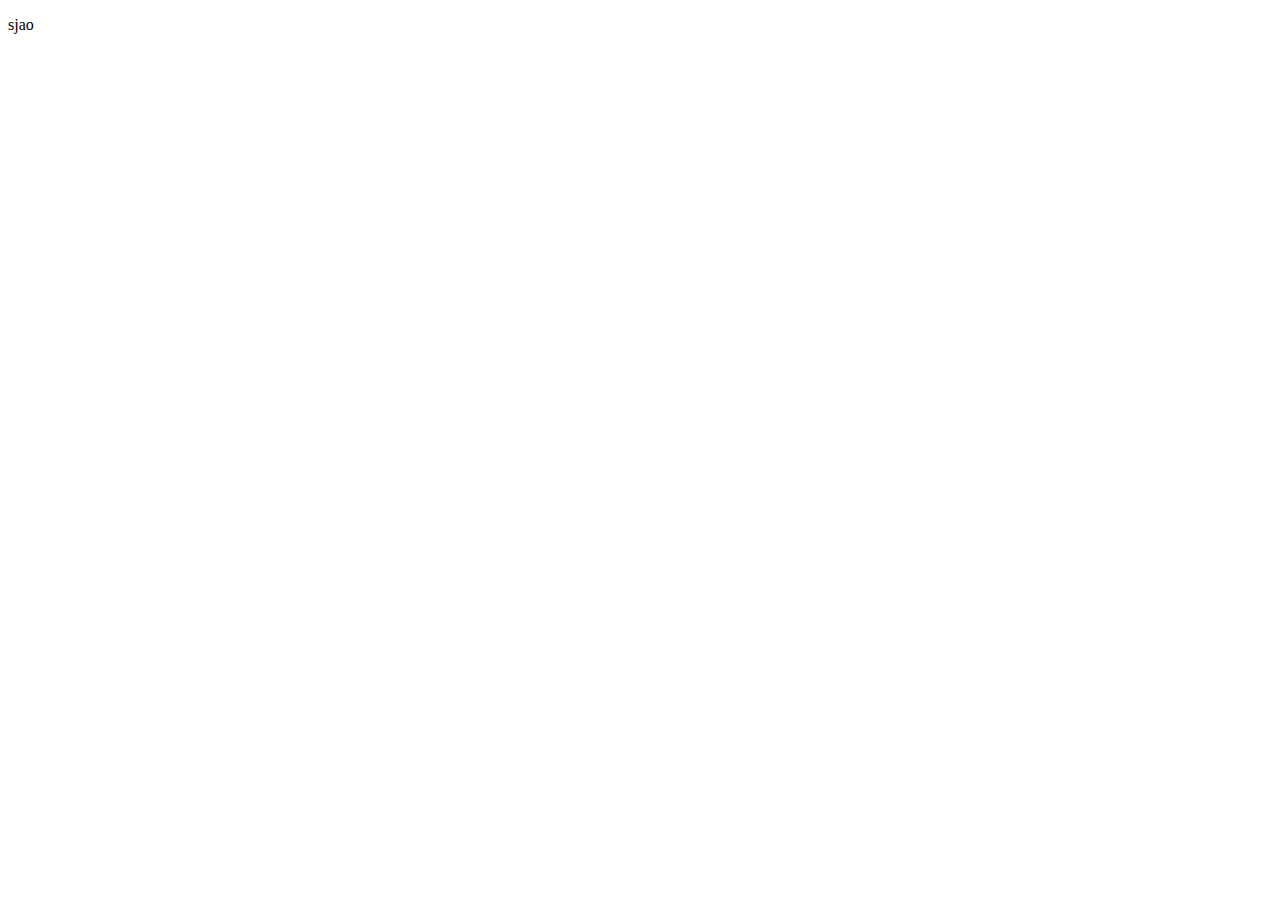
==== index.html @ 0016ed1e "probe" ====
<!DOCTYPE html>
<html lang="en">
<head>
    <meta charset="UTF-8">
    <meta http-equiv="X-UA-Compatible" content="IE=edge">
    <meta name="viewport" content="width=device-width, initial-scale=1.0">
    <title>Code Review 01</title>
</head>
<body>
    <div><p>sjao</p></div>
</body>
</html>
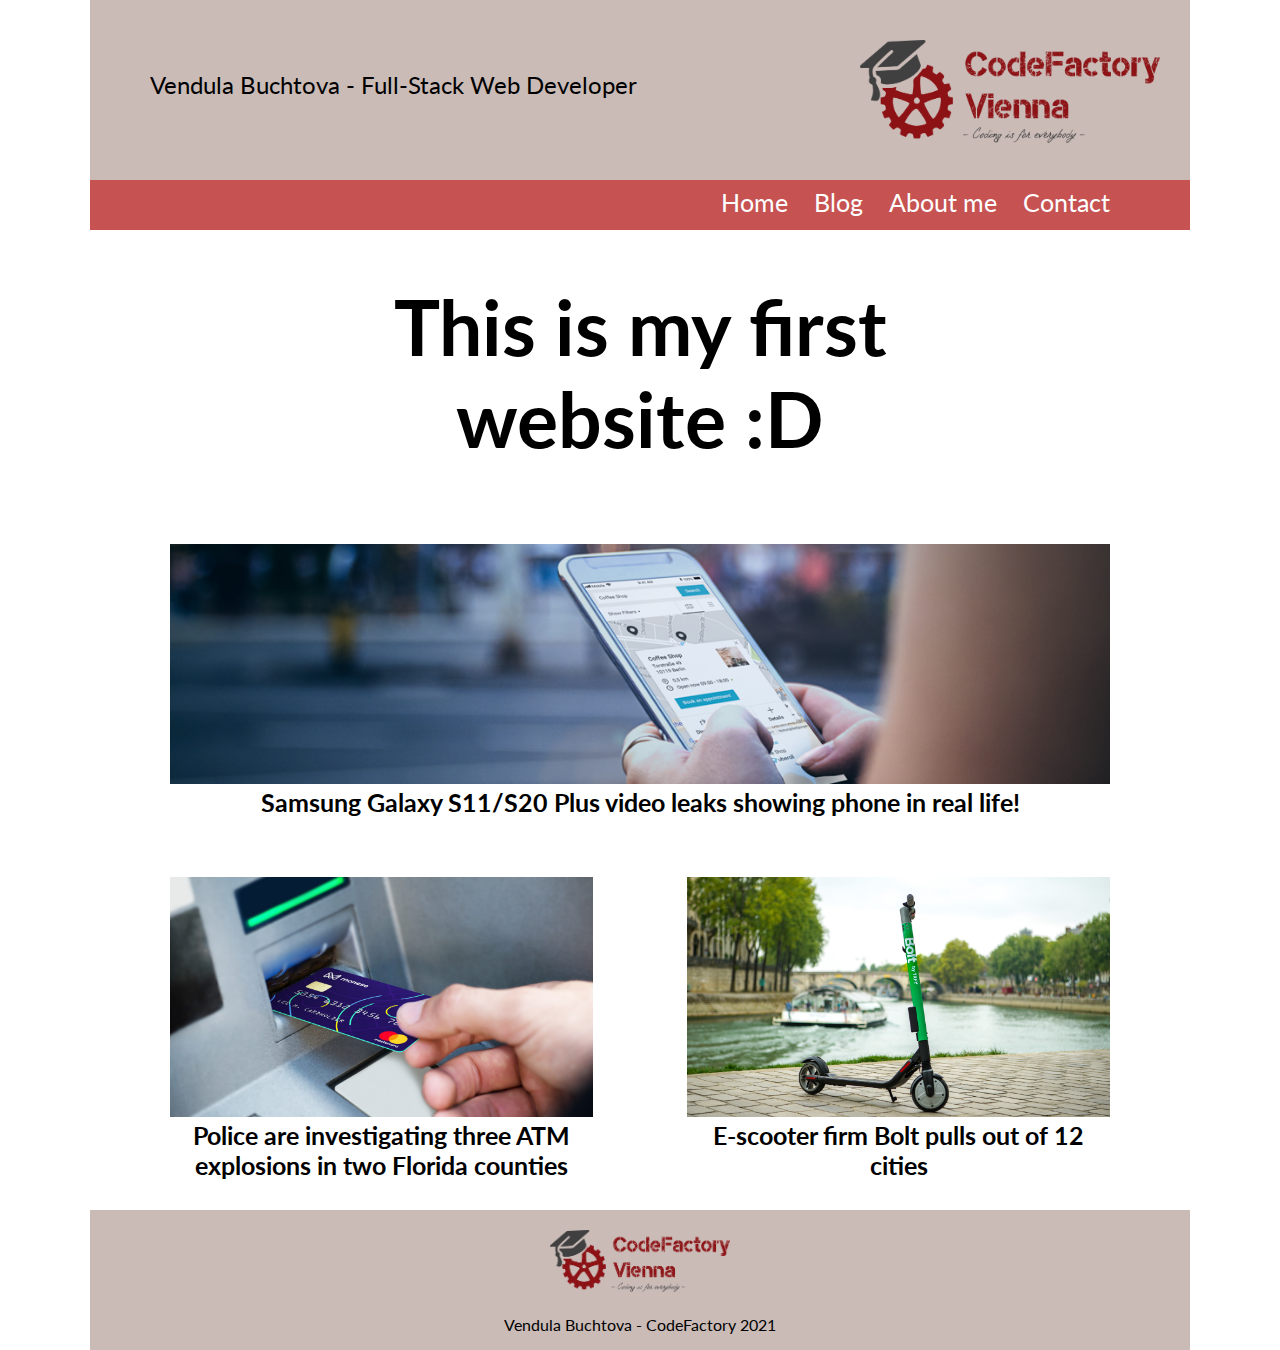
==== commit f1573ab7: "init non responsive" ====
--- a/index.html
+++ b/index.html
@@ -4,9 +4,49 @@
     <meta charset="UTF-8">
     <meta http-equiv="X-UA-Compatible" content="IE=edge">
     <meta name="viewport" content="width=device-width, initial-scale=1.0">
+    <link rel="stylesheet" href="style.css">
     <title>Code Review 01</title>
 </head>
 <body>
-    <div><p>sjao</p></div>
+ <!--Tady prijde header s Hero a nav bar-->
+ <header>
+    <div class="hero">
+        <h2>Vendula Buchtova - Full-Stack Web Developer</h2>
+        <img src="./img/logo.png" alt="">
+    </div>
+    <nav>
+        <ul>
+            <li><a href="">Home</a></li>
+            <li><a href="">Blog</a></li>
+            <li><a href="">About me</a></li>
+            <li><a href="">Contact</a></li>
+        </ul>
+    </nav>
+ </header>
+ <!-- jeden velky div s 4 malymi divy -->
+ <main>
+    <div class="article">
+        <div class="heading">
+            <h1>This is my first website :D</h1>
+        </div>
+        <div class="content">
+            <img src="./img/Phone.png" alt="">
+            <h4>Samsung Galaxy S11/S20 Plus video leaks showing phone in real life!</h4>
+        </div>
+        <div class="content two_columns">
+            <img src="./img/Debit_card_ATM.jpg" alt="">
+            <h4>Police are investigating three ATM explosions in two Florida counties</h4>
+        </div>
+        <div class="content two_columns">
+            <img src="./img/Taxify-Scooters.jpg" alt="">
+            <h4>E-scooter firm Bolt pulls out of 12 cities</h4>
+        </div>
+    </div>
+</main>
+ <!-- footer -->
+ <footer>
+     <img src="./img/logo.png" alt="">
+     <p>Vendula Buchtova - CodeFactory 2021</p>
+ </footer>
 </body>
 </html>--- a/style.css
+++ b/style.css
@@ -0,0 +1,113 @@
+@import url("https://fonts.googleapis.com/css?family=Lato:400,700,900");
+
+* {
+  margin: 0;
+  padding: 0;
+  box-sizing: border-box;
+}
+/* Header */
+body {
+  font-family: "Lato", sans-serif;
+  margin: 0 auto;
+  max-width: 1100px;
+}
+
+.hero {
+  background-color: #cabbb7;
+  height: 180px;
+}
+
+.hero h2 {
+  float: left;
+  font-weight: 400;
+  margin-top: 70px;
+  margin-left: 60px;
+}
+
+.hero img {
+  float: right;
+  width: 300px;
+  margin-top: 40px;
+  margin-right: 30px;
+}
+
+nav {
+  background-color: #c65252;
+  height: 50px;
+}
+
+ul {
+  font-size: 25px;
+  padding: 7px 80px;
+  float: right;
+}
+
+li {
+  display: inline;
+  margin-left: 20px;
+}
+
+li a {
+  color: white;
+  text-decoration: none;
+}
+
+/* Main */
+
+.article {
+  float: left;
+  margin: 0 80px;
+}
+
+.heading {
+  text-align: center;
+  font-size: 2.4rem;
+  margin: 50px 120px;
+}
+
+.content {
+  float: left;
+  width: 100%;
+  padding: 30px 0;
+  box-sizing: border-box;
+  text-align: center;
+}
+
+.content img {
+  width: 100%;
+  height: 240px;
+  object-fit: cover;
+}
+
+.content h4 {
+  font-size: 25px;
+  font: bold;
+}
+
+.two_columns {
+  float: left;
+  width: 45%;
+}
+
+.two_columns:last-child {
+  float: right;
+}
+
+/* Footer */
+
+footer {
+  float: left;
+  width: 100%;
+  height: 140px;
+  background-color: #cabbb7;
+  text-align: center;
+  padding-top: 20px;
+}
+
+footer p {
+  padding-top: 20px;
+}
+
+footer img {
+  width: 180px;
+}
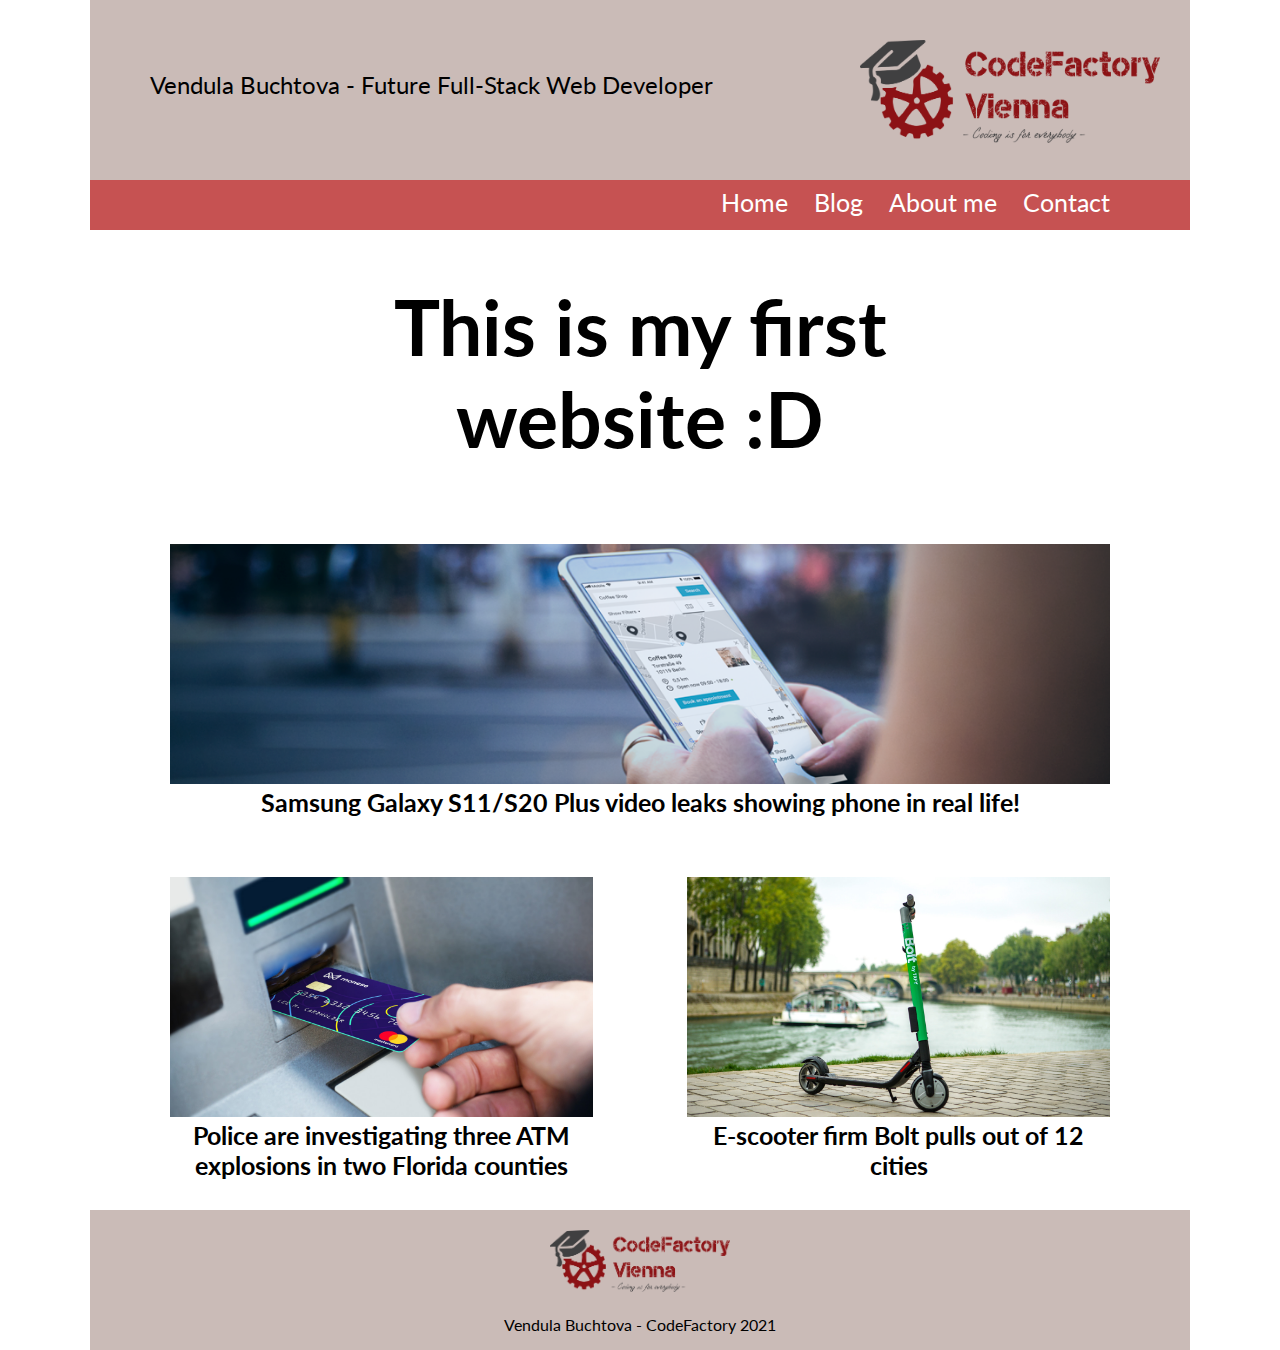
==== commit f8a9026b: "contact page added" ====
--- a/index.html
+++ b/index.html
@@ -8,22 +8,22 @@
     <title>Code Review 01</title>
 </head>
 <body>
- <!--Tady prijde header s Hero a nav bar-->
+ <!-- Header and menu-->
  <header>
     <div class="hero">
-        <h2>Vendula Buchtova - Full-Stack Web Developer</h2>
+        <h2>Vendula Buchtova - Future Full-Stack Web Developer</h2>
         <img src="./img/logo.png" alt="">
     </div>
     <nav>
         <ul>
-            <li><a href="">Home</a></li>
-            <li><a href="">Blog</a></li>
-            <li><a href="">About me</a></li>
-            <li><a href="">Contact</a></li>
+            <li><a href="./index.html">Home</a></li>
+            <li><a href="./blog.html">Blog</a></li>
+            <li><a href="./aboutMe.html">About me</a></li>
+            <li><a href="./contact.html">Contact</a></li>
         </ul>
     </nav>
  </header>
- <!-- jeden velky div s 4 malymi divy -->
+ <!-- Article divs -->
  <main>
     <div class="article">
         <div class="heading">
--- a/style.css
+++ b/style.css
@@ -5,6 +5,7 @@
   padding: 0;
   box-sizing: border-box;
 }
+
 /* Header */
 body {
   font-family: "Lato", sans-serif;
@@ -52,7 +53,7 @@
   text-decoration: none;
 }
 
-/* Main */
+/* home page */
 
 .article {
   float: left;
@@ -93,6 +94,129 @@
   float: right;
 }
 
+/* blog page */
+
+.blog_article {
+  margin: 20px 80px;
+}
+
+.blog_content {
+  width: 100%;
+  padding: 30px 50px;
+  margin: 40px 0;
+  -webkit-box-shadow: 0px 0px 29px 1px rgba(0, 0, 0, 0.99);
+  box-shadow: 0px 0px 29px 1px rgba(0, 0, 0, 0.99);
+}
+
+.blog_content h2 {
+  padding-bottom: 20px;
+}
+
+.blog_content p {
+  padding: 5px 0;
+  line-height: 1.5em;
+}
+
+.blog_content_img {
+  float: left;
+  width: 30%;
+  margin: 10px 30px;
+}
+
+/* about me page */
+
+.aboutMe_article {
+  margin: 20px 80px;
+}
+
+.aboutMe_content {
+  padding: 30px 50px;
+  margin: 40px 0;
+  -webkit-box-shadow: 0px 0px 29px 1px rgba(0, 0, 0, 0.99);
+  box-shadow: 0px 0px 29px 1px rgba(0, 0, 0, 0.99);
+}
+
+.aboutMe_content h2 {
+  padding-bottom: 20px;
+}
+
+.aboutMe_content p {
+  padding: 5px 0;
+  line-height: 1.5em;
+}
+
+.aboutMe_table {
+  margin-top: 10px;
+  border: 1px solid rgb(143, 140, 140);
+  border-radius: 5px;
+}
+
+.aboutMe_table th {
+  text-align: left;
+  padding: 5px;
+  background-color: #c652526b;
+}
+
+.aboutMe_table td {
+  text-align: left;
+  padding: 3px;
+  background-color: #cabbb733;
+}
+
+/* contact page */
+.contact_article {
+  margin: 20px 80px;
+}
+
+.contact_content {
+  padding: 30px 50px;
+  margin: 40px 0;
+  -webkit-box-shadow: 0px 0px 29px 1px rgba(0, 0, 0, 0.99);
+  box-shadow: 0px 0px 29px 1px rgba(0, 0, 0, 0.99);
+}
+
+.contact_content h2 {
+  padding-bottom: 20px;
+}
+
+.contact_links a {
+  color: #000000;
+  margin: 110px;
+}
+
+form {
+  border: 3px solid #c6525286;
+}
+
+.container_subsribe {
+  padding: 10px;
+  background-color: #cabbb770;
+}
+
+input[type="text"],
+input[type="submit"] {
+  width: 100%;
+  padding: 12px;
+  margin: 5px 0;
+  display: inline-block;
+  border: 1px solid #ccc;
+  box-sizing: border-box;
+}
+
+input[type="checkbox"] {
+  margin-top: 16px;
+}
+
+input[type="submit"] {
+  background-color: #c65252f3;
+  color: white;
+  border: none;
+}
+
+input[type="submit"]:hover {
+  opacity: 0.8;
+}
+
 /* Footer */
 
 footer {
